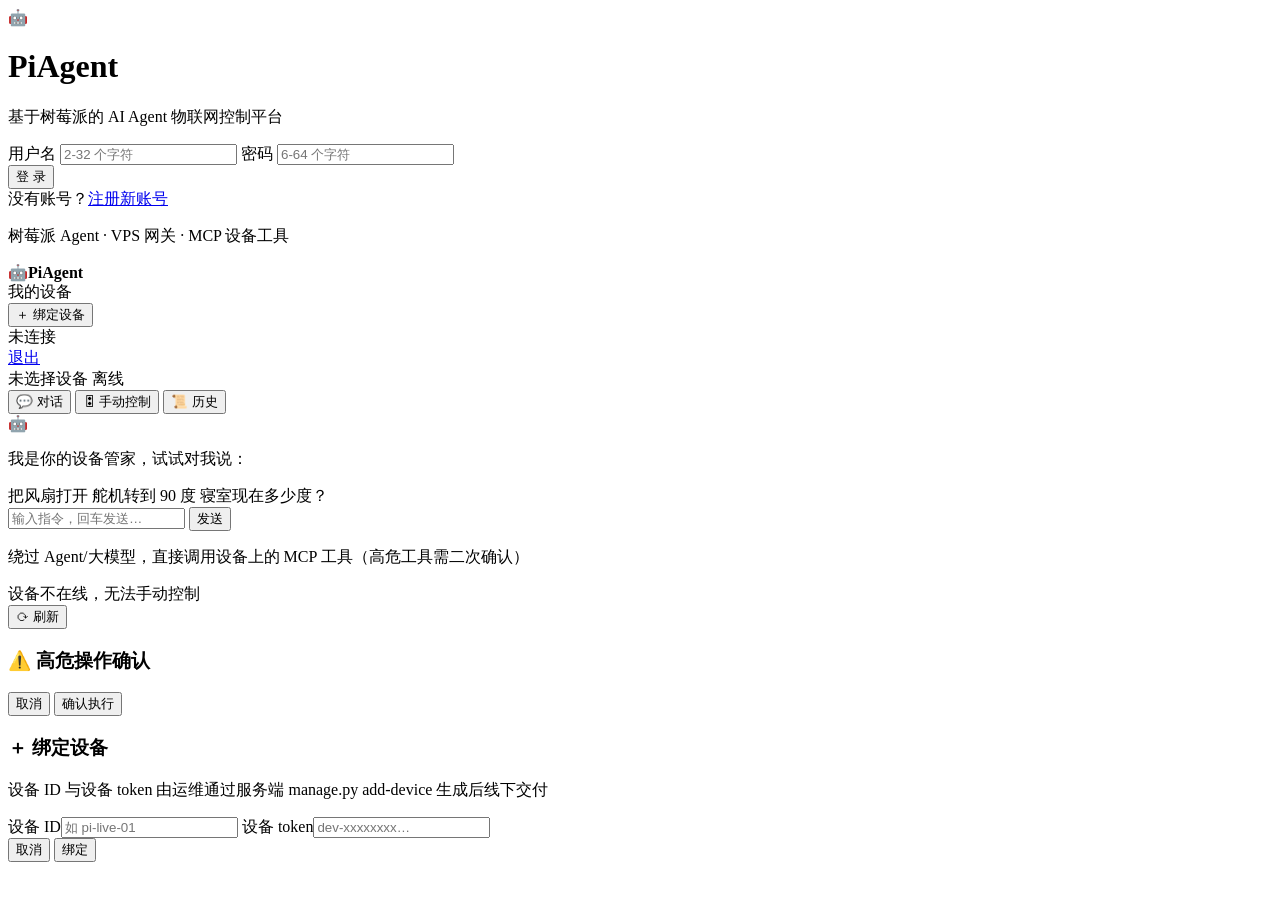
==== frontend/index.html @ 268737e5 "分工1/4 + DeepSeek 接入：正式前端、真机舵机 MCP、VPS 部署 - 分工1 前端 frontend/：无构建纯静态 SPA（登录注册/设备面板/对话/手动控制/历史），   按 ap" ====
<!DOCTYPE html>
<html lang="zh-CN">
<head>
<meta charset="utf-8">
<meta name="viewport" content="width=device-width, initial-scale=1">
<title>PiAgent · 智能设备管家</title>
<link rel="icon" href="data:image/svg+xml,<svg xmlns='http://www.w3.org/2000/svg' viewBox='0 0 100 100'><text y='.9em' font-size='90'>🤖</text></svg>">
<link rel="stylesheet" href="static/style.css">
</head>
<body>

<!-- ==================== 登录 / 注册 ==================== -->
<div id="auth-view" class="auth-wrap hidden">
  <div class="auth-card">
    <div class="auth-logo">🤖</div>
    <h1>PiAgent</h1>
    <p class="auth-sub">基于树莓派的 AI Agent 物联网控制平台</p>
    <form id="auth-form" autocomplete="off">
      <label class="field">用户名
        <input id="auth-username" required minlength="2" maxlength="32" placeholder="2-32 个字符">
      </label>
      <label class="field">密码
        <input id="auth-password" type="password" required minlength="6" maxlength="64" placeholder="6-64 个字符">
      </label>
      <div id="auth-error" class="auth-error"></div>
      <button class="btn primary block" id="auth-submit" type="submit">登 录</button>
    </form>
    <div class="auth-switch">没有账号？<a href="#" id="auth-mode-switch">注册新账号</a></div>
  </div>
  <p class="auth-foot">树莓派 Agent · VPS 网关 · MCP 设备工具</p>
</div>

<!-- ==================== 主界面 ==================== -->
<div id="app-view" class="app hidden">

  <aside class="sidebar">
    <div class="brand"><span class="logo">🤖</span><b>PiAgent</b></div>

    <div class="side-label">我的设备 <span id="device-count" class="side-count"></span></div>
    <div id="device-list" class="device-list"></div>
    <button class="btn ghost block" id="btn-bind">＋ 绑定设备</button>

    <div class="side-footer">
      <div class="ws-row">
        <span id="ws-dot" class="dot off"></span><span id="ws-state">未连接</span>
      </div>
      <div class="user-row">
        <span class="avatar" id="user-avatar"></span><span id="user-name"></span>
        <a href="#" id="btn-logout" class="logout">退出</a>
      </div>
    </div>
  </aside>

  <main class="main">
    <header class="topbar">
      <div class="dev-title">
        <span id="dev-name">未选择设备</span>
        <span id="dev-online" class="pill off">离线</span>
        <span id="dev-telemetry" class="dev-telemetry"></span>
      </div>
      <nav class="tabs">
        <button class="tab active" data-tab="chat">💬 对话</button>
        <button class="tab" data-tab="manual">🎛 手动控制</button>
        <button class="tab" data-tab="history">📜 历史</button>
      </nav>
    </header>

    <!-- 对话 -->
    <section id="tab-chat" class="tab-panel">
      <div id="chat-box" class="chat-box">
        <div class="chat-empty" id="chat-empty">
          <div class="chat-empty-logo">🤖</div>
          <p>我是你的设备管家，试试对我说：</p>
          <div class="hint-row">
            <span class="chip clickable" data-fill="把风扇打开">把风扇打开</span>
            <span class="chip clickable" data-fill="舵机转到 90 度">舵机转到 90 度</span>
            <span class="chip clickable" data-fill="寝室现在多少度？">寝室现在多少度？</span>
          </div>
        </div>
      </div>
      <div class="chat-input-row">
        <input id="chat-input" placeholder="输入指令，回车发送…" maxlength="500" autocomplete="off">
        <button class="btn primary" id="btn-send">发送</button>
      </div>
    </section>

    <!-- 手动控制 -->
    <section id="tab-manual" class="tab-panel hidden">
      <p class="tab-note">绕过 Agent/大模型，直接调用设备上的 MCP 工具（高危工具需二次确认）</p>
      <div id="manual-empty" class="empty-note hidden">设备不在线，无法手动控制</div>
      <div id="manual-controls" class="manual-grid"></div>
      <div id="manual-result" class="manual-result hidden"></div>
    </section>

    <!-- 历史 -->
    <section id="tab-history" class="tab-panel hidden">
      <div class="history-toolbar">
        <button class="btn ghost" id="btn-history-refresh">⟳ 刷新</button>
        <span id="history-count" class="muted"></span>
      </div>
      <div id="history-list" class="history-list"></div>
    </section>
  </main>
</div>

<!-- ==================== 弹窗：高危确认 ==================== -->
<div id="modal-mask" class="modal-mask hidden">
  <div class="modal">
    <h3>⚠️ 高危操作确认</h3>
    <p id="modal-text" class="modal-text"></p>
    <div class="modal-btns">
      <button class="btn ghost" id="modal-cancel">取消</button>
      <button class="btn danger" id="modal-ok">确认执行</button>
    </div>
  </div>
</div>

<!-- ==================== 弹窗：绑定设备 ==================== -->
<div id="bind-mask" class="modal-mask hidden">
  <div class="modal">
    <h3>＋ 绑定设备</h3>
    <p class="modal-text muted">设备 ID 与设备 token 由运维通过服务端 manage.py add-device 生成后线下交付</p>
    <label class="field">设备 ID<input id="bind-id" placeholder="如 pi-live-01"></label>
    <label class="field">设备 token<input id="bind-token" placeholder="dev-xxxxxxxx…"></label>
    <div id="bind-error" class="auth-error"></div>
    <div class="modal-btns">
      <button class="btn ghost" id="bind-cancel">取消</button>
      <button class="btn primary" id="bind-ok">绑定</button>
    </div>
  </div>
</div>

<div id="toasts"></div>
<script src="static/app.js"></script>
</body>
</html>
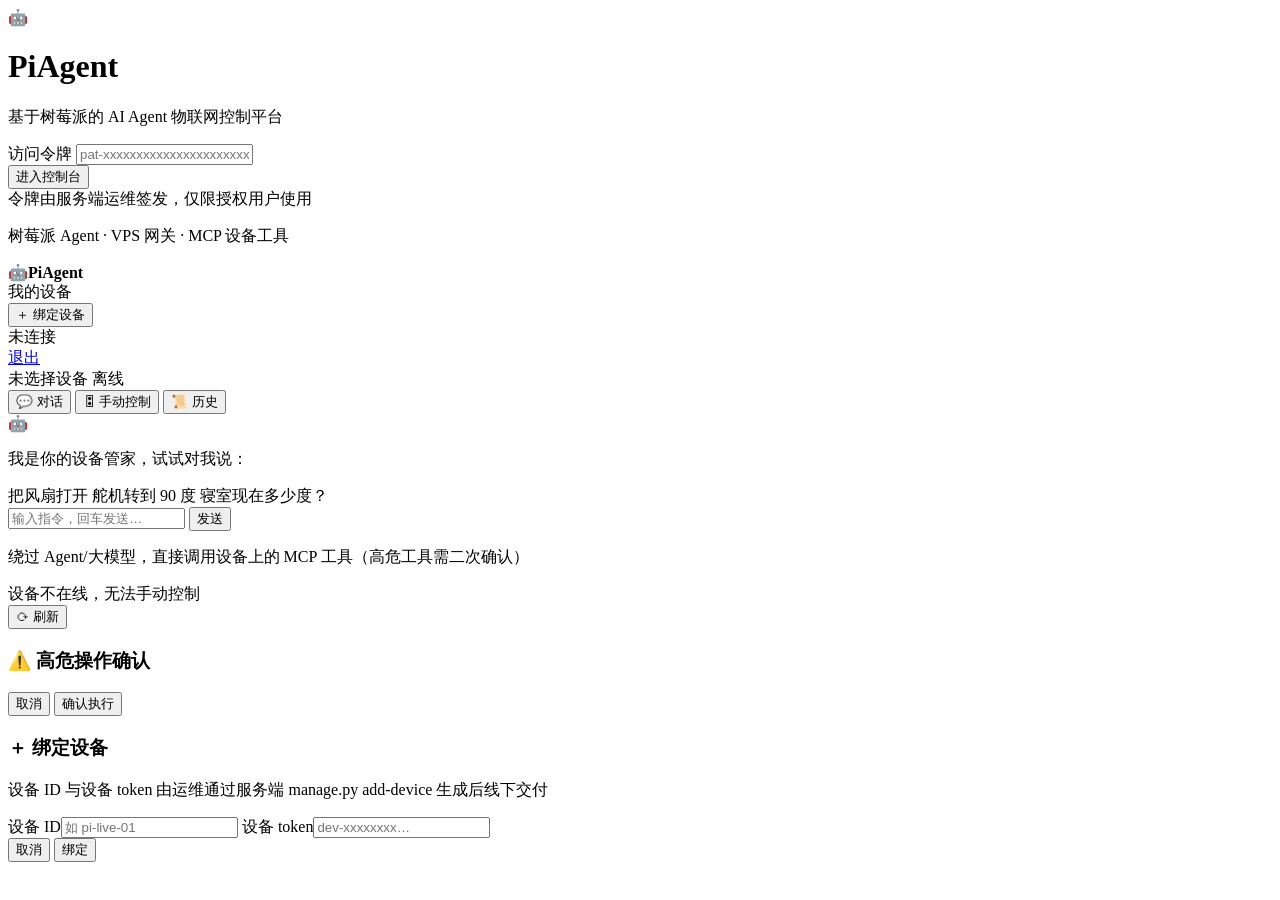
==== commit bc5ef5ba: "安全：网页端改为访问令牌登录，关闭注册与密码登录 问题：注册开放 + demo 弱密码共享，任何知道地址的访客都能登录并操控设备。  - 新增 POST /api/auth/token-login：访" ====
--- a/frontend/index.html
+++ b/frontend/index.html
@@ -16,16 +16,13 @@
     <h1>PiAgent</h1>
     <p class="auth-sub">基于树莓派的 AI Agent 物联网控制平台</p>
     <form id="auth-form" autocomplete="off">
-      <label class="field">用户名
-        <input id="auth-username" required minlength="2" maxlength="32" placeholder="2-32 个字符">
-      </label>
-      <label class="field">密码
-        <input id="auth-password" type="password" required minlength="6" maxlength="64" placeholder="6-64 个字符">
+      <label class="field">访问令牌
+        <input id="auth-token" required minlength="8" maxlength="128" placeholder="pat-xxxxxxxxxxxxxxxxxxxxxxxxxxxxxxxx" autocomplete="off">
       </label>
       <div id="auth-error" class="auth-error"></div>
-      <button class="btn primary block" id="auth-submit" type="submit">登 录</button>
+      <button class="btn primary block" id="auth-submit" type="submit">进入控制台</button>
     </form>
-    <div class="auth-switch">没有账号？<a href="#" id="auth-mode-switch">注册新账号</a></div>
+    <div class="auth-switch">令牌由服务端运维签发，仅限授权用户使用</div>
   </div>
   <p class="auth-foot">树莓派 Agent · VPS 网关 · MCP 设备工具</p>
 </div>
@@ -59,6 +56,7 @@
         <span id="dev-telemetry" class="dev-telemetry"></span>
       </div>
       <nav class="tabs">
+        <span class="tab-indicator" aria-hidden="true"></span>
         <button class="tab active" data-tab="chat">💬 对话</button>
         <button class="tab" data-tab="manual">🎛 手动控制</button>
         <button class="tab" data-tab="history">📜 历史</button>
